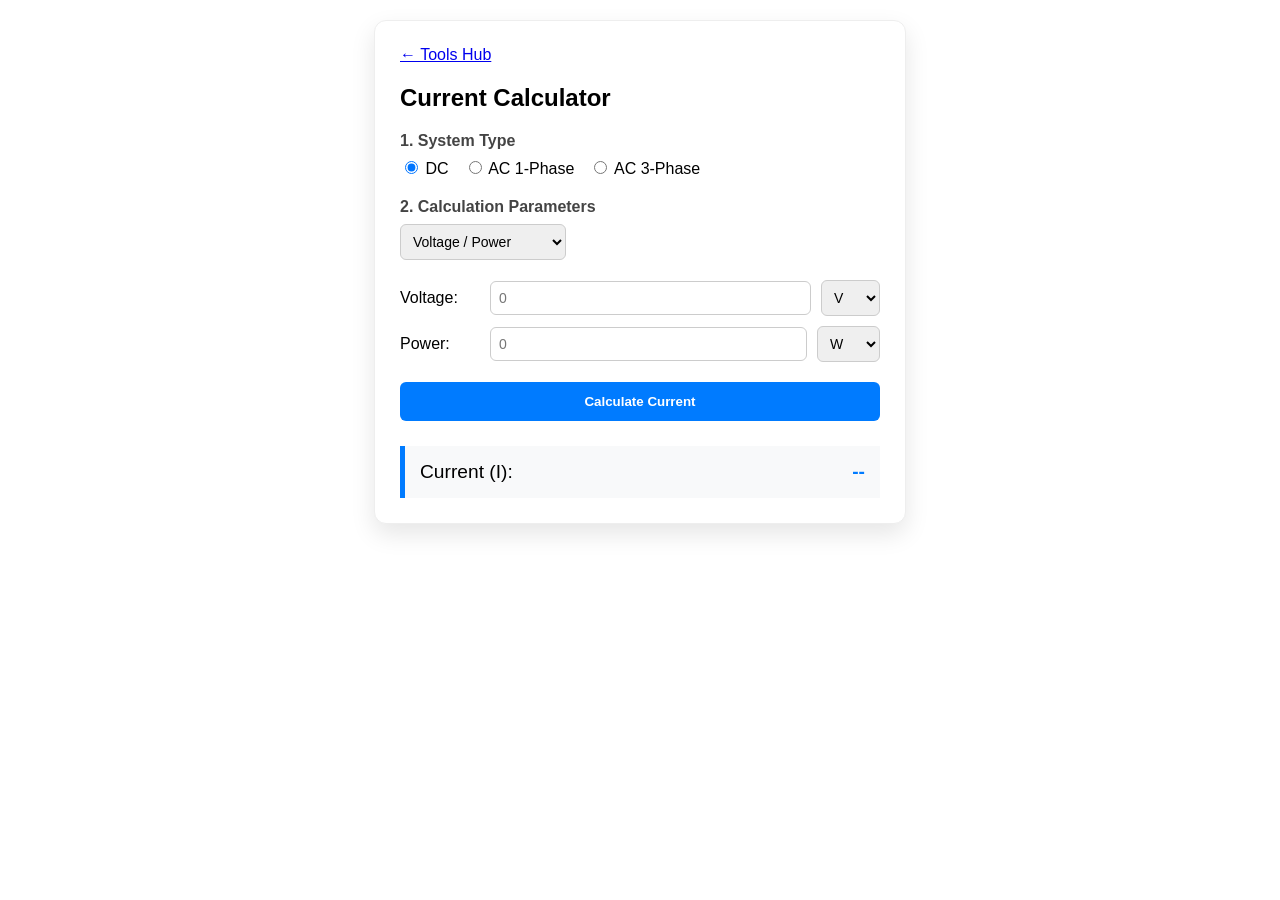
==== pages/Calculation of Current.html @ c71af6c5 "add features" ====
<!DOCTYPE html>
<html lang="en">
<head>
  <meta charset="UTF-8">
  <meta name="viewport" content="width=device-width, initial-scale=1.0">
  <title>Electrical Current Calculator</title>
  <link rel="stylesheet" href="../assets/css/style.css">
</head>
<body>
  <div id="calculator-app">
    <a href="../index.html" class="back-link">← Tools Hub</a>
    <h2>Current Calculator</h2>
    
    <section class="config-section">
      <label class="section-title">1. System Type</label>
      <div class="radio-group">
        <label><input type="radio" name="system" value="dc" checked> DC</label>
        <label><input type="radio" name="system" value="ac1"> AC 1-Phase</label>
        <label><input type="radio" name="system" value="ac3"> AC 3-Phase</label>
      </div>
    </section>

  <section class="config-section">
    <label class="section-title">2. Calculation Parameters</label>
    <select id="param-selector"></select>
  </section>

  <section id="input-fields" class="config-section">
    </section>
    
  <section id="pf-container" class="config-section" style="display:none;">
    <label class="section-title">3. Phase Factor / Angle</label>
    <div class="input-row">
    <select id="pf-type">
      <option value="cos">cos φ (PF)</option>
      <option value="sin">sin φ</option>
      <option value="tan">tan φ</option>
      <option value="rad">φ (rad)</option>
      <option value="deg">φ (°)</option>
    </select>
    <input type="number" id="pf-value" value="0.85" step="0.01">
    </div>
  </section>

  <button id="calc-btn">Calculate Current</button>

  <div class="result-box">
    <span>Current (I):</span>
    <span id="current-output">--</span>
  </div>
  </div>

  <script src="../assets/js/calculate_current.js"></script>
</body>
</html>
---- assets/css/style.css ----
/* Small additions to handle the layout of the link cards */
    .card-container {
      display: flex;
      flex-direction: column;
      gap: 15px;
      margin-top: 20px;
    }
    .nav-card {
      display: block;
      text-decoration: none;
      color: inherit;
      transition: transform 0.2s;
    }
    .nav-card:hover {
      transform: scale(1.02);
    }
    .nav-card .result-box {
      cursor: pointer;
      margin-top: 0; /* Override the margin-top from style.css */
      border-left: 5px solid #007bff;
    }
    .description {
      font-size: 0.9rem;
      color: #666;
      margin-top: 5px;
      display: block;
    }

/* Styling for main calculator */
#calculator-app {
    font-family: 'Segoe UI', Tahoma, Geneva, Verdana, sans-serif;
    max-width: 480px;
    margin: 20px auto;
    padding: 25px;
    background: #ffffff;
    border-radius: 12px;
    box-shadow: 0 10px 25px rgba(0,0,0,0.1);
    border: 1px solid #eee;
}

.section-title {
    display: block;
    font-weight: 600;
    margin-bottom: 8px;
    color: #444;
}

.config-section {
    margin-bottom: 20px;
}

.radio-group {
    display: flex;
    flex-wrap: wrap;
    gap: 15px;
}

.input-row {
    display: flex;
    align-items: center;
    gap: 10px;
    margin-bottom: 10px;
}

input, select {
    padding: 8px;
    border: 1px solid #ccc;
    border-radius: 6px;
    font-size: 14px;
}

input[type="number"] {
    flex-grow: 1;
}

#calc-btn {
    width: 100%;
    padding: 12px;
    background-color: #007bff;
    color: white;
    border: none;
    border-radius: 6px;
    font-weight: bold;
    cursor: pointer;
    transition: background 0.2s;
}

#calc-btn:hover {
    background-color: #0056b3;
}

.result-box {
    margin-top: 25px;
    padding: 15px;
    background: #f8f9fa;
    border-left: 5px solid #007bff;
    display: flex;
    justify-content: space-between;
    align-items: center;
    font-size: 1.2rem;
}

#current-output {
    font-weight: bold;
    color: #007bff;
}

#reset-btn {
    background-color: #6c757d;
    color: white;
    border: none;
    border-radius: 6px;
    padding: 12px;
    font-weight: bold;
    cursor: pointer;
    transition: background 0.2s;
}

#reset-btn:hover {
    background-color: #5a6268;
}

/* Optional: Animation for the info content */
#info-content {
    animation: fadeIn 0.3s ease-in-out;
}

@keyframes fadeIn {
    from { opacity: 0; transform: translateY(-5px); }
    to { opacity: 1; transform: translateY(0); }
}
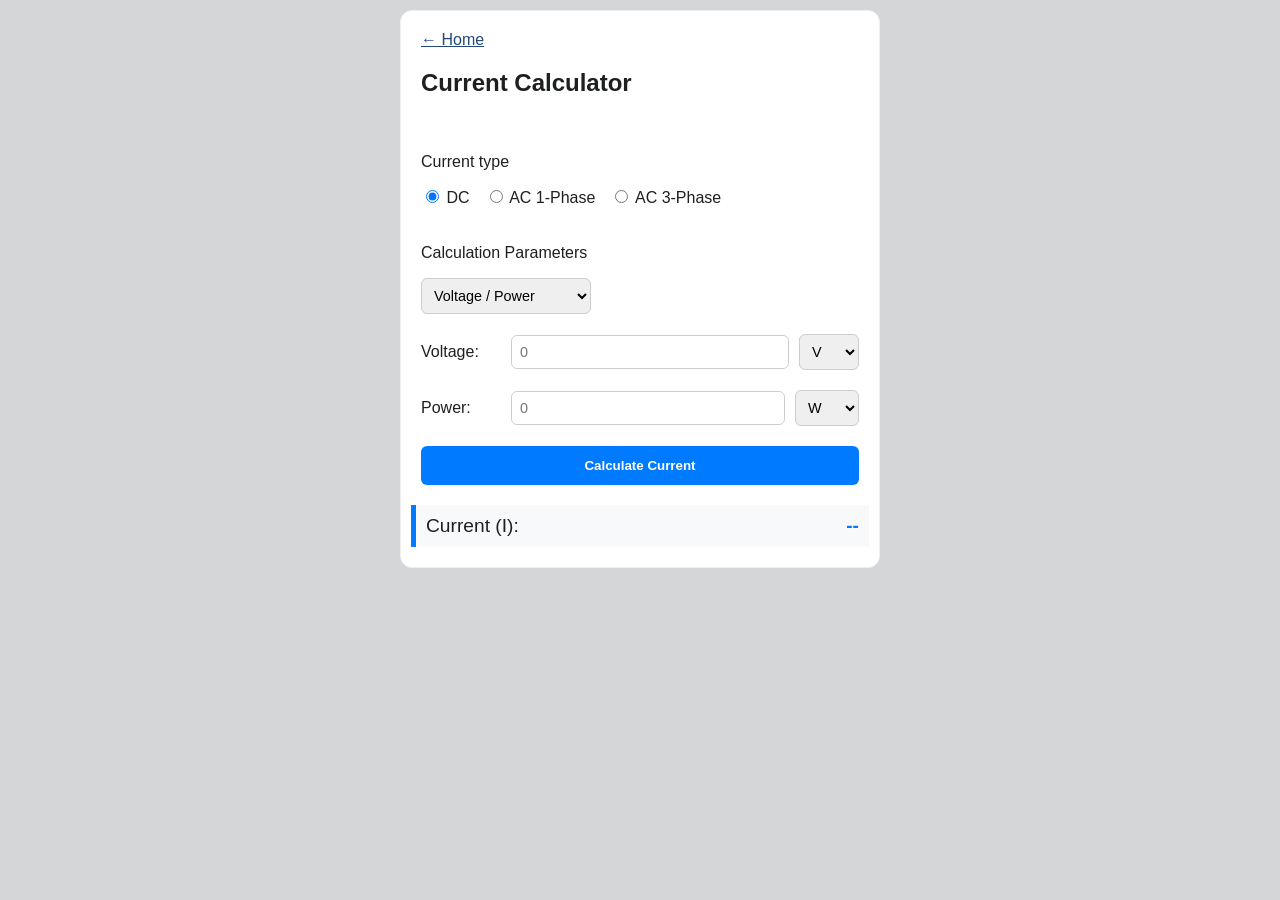
==== commit 2e03d139: "Update css" ====
--- a/pages/Calculation of Current.html
+++ b/pages/Calculation of Current.html
@@ -7,47 +7,50 @@
   <link rel="stylesheet" href="../assets/css/style.css">
 </head>
 <body>
-  <div id="calculator-app">
-    <a href="../index.html" class="back-link">← Tools Hub</a>
-    <h2>Current Calculator</h2>
+  <div class="main-container">
+    <div class="card">
+      <a href="../index.html">← Home</a>
+      <h2>Current Calculator</h2>
+    </div>
     
-    <section class="config-section">
-      <label class="section-title">1. System Type</label>
+    <div class="card">
+      <p>Current type</p>
       <div class="radio-group">
         <label><input type="radio" name="system" value="dc" checked> DC</label>
         <label><input type="radio" name="system" value="ac1"> AC 1-Phase</label>
         <label><input type="radio" name="system" value="ac3"> AC 3-Phase</label>
       </div>
-    </section>
+    </div>
 
-  <section class="config-section">
-    <label class="section-title">2. Calculation Parameters</label>
-    <select id="param-selector"></select>
-  </section>
+    <div class="card">
+      <p>Calculation Parameters</p>
+      <select id="param-selector"></select>
+    </div>
 
-  <section id="input-fields" class="config-section">
-    </section>
-    
-  <section id="pf-container" class="config-section" style="display:none;">
-    <label class="section-title">3. Phase Factor / Angle</label>
-    <div class="input-row">
-    <select id="pf-type">
-      <option value="cos">cos φ (PF)</option>
-      <option value="sin">sin φ</option>
-      <option value="tan">tan φ</option>
-      <option value="rad">φ (rad)</option>
-      <option value="deg">φ (°)</option>
-    </select>
-    <input type="number" id="pf-value" value="0.85" step="0.01">
+    <div id="input-fields">
     </div>
-  </section>
+      
+    <div id="pf-container" class="card" style="display:none;">
+      <p>Phase Factor / Angle</p>
+      <select id="pf-type">
+        <option value="cos">cos φ (PF)</option>
+        <option value="sin">sin φ</option>
+        <option value="tan">tan φ</option>
+        <option value="rad">φ (rad)</option>
+        <option value="deg">φ (°)</option>
+      </select>
+      <input type="number" id="pf-value" value="0.85" step="0.01">
+      
+    </div>
 
-  <button id="calc-btn">Calculate Current</button>
+    <div class="card">
+      <button id="calc-btn">Calculate Current</button>
+    </div>
 
-  <div class="result-box">
-    <span>Current (I):</span>
-    <span id="current-output">--</span>
-  </div>
+    <div class="result-card">
+      <span>Current (I):</span>
+      <span id="current-output" style="color: #007bff; font-weight: bold;">--</span>
+    </div>
   </div>
 
   <script src="../assets/js/calculate_current.js"></script>
--- a/assets/css/style.css
+++ b/assets/css/style.css
@@ -1,52 +1,88 @@
-/* Small additions to handle the layout of the link cards */
-    .card-container {
-      display: flex;
-      flex-direction: column;
-      gap: 15px;
-      margin-top: 20px;
-    }
-    .nav-card {
-      display: block;
-      text-decoration: none;
-      color: inherit;
-      transition: transform 0.2s;
-    }
-    .nav-card:hover {
-      transform: scale(1.02);
-    }
-    .nav-card .result-box {
-      cursor: pointer;
-      margin-top: 0; /* Override the margin-top from style.css */
-      border-left: 5px solid #007bff;
-    }
-    .description {
-      font-size: 0.9rem;
-      color: #666;
-      margin-top: 5px;
-      display: block;
-    }
-
-/* Styling for main calculator */
-#calculator-app {
-    font-family: 'Segoe UI', Tahoma, Geneva, Verdana, sans-serif;
-    max-width: 480px;
-    margin: 20px auto;
-    padding: 25px;
-    background: #ffffff;
-    border-radius: 12px;
-    box-shadow: 0 10px 25px rgba(0,0,0,0.1);
-    border: 1px solid #eee;
+* {
+    box-sizing: border-box;
 }
 
-.section-title {
-    display: block;
-    font-weight: 600;
-    margin-bottom: 8px;
-    color: #444;
+html {
+    font: 1rem / 1.5 sans-serif;
+    font-family: 'Segoe UI', Tahoma, Geneva, Verdana, sans-serif;
+    font-weight: 400;
+    color: #1D1F20;
+    margin: 0;
+    padding: 0;
+    word-wrap: break-word;
+    background-color: #D4D6D8;
+    
+    line-height: 1.15;
 }
 
-.config-section {
-    margin-bottom: 20px;
+b,strong {
+    font-weight: 700;
+}
+
+a {
+    color: #23497B;
+}
+
+a:hover {
+    color: #FF6600;
+}
+
+body {
+    overflow-y: scroll !important
+}
+
+.main-container {
+    width: 100%;
+    max-width: 480px;
+    margin: 10px auto;
+    padding: 10px;
+    background: #ffffff;
+    border: 1px solid #eee;
+    border-radius: 12px;
+}
+
+.card-container {
+    display: flex;
+    flex-direction: column;
+    gap: 15px;
+}
+
+.card{
+    padding: 10px;
+}
+
+.result-card {
+    padding: 10px;
+    margin: 10px 0;
+    background: #f8f9fa;
+    border-left: 5px solid #007bff;
+    display: flex;
+    justify-content: space-between;
+    align-items: center;
+    font-size: 1.2rem;
+}
+
+.nav-card {
+    display: block;    
+    text-decoration: none;
+    transition: transform 0.2s;
+}
+.nav-card:hover {
+    transform: scale(1.02);
+}
+.nav-card .card {
+    cursor: pointer;
+    border-left: 5px solid #007bff;
+    font-size: 1.2rem;
+}
+.nav-card .card:hover {
+    border-left: 5px solid #FF6600;
+}
+
+.description {
+    font-size: 0.9rem;
+    color: #666;
+    margin: 5px 0;
 }
 
 .radio-group {
@@ -57,20 +93,21 @@
 
 .input-row {
     display: flex;
+    padding: 10px;
     align-items: center;
     gap: 10px;
-    margin-bottom: 10px;
 }
 
 input, select {
     padding: 8px;
     border: 1px solid #ccc;
     border-radius: 6px;
-    font-size: 14px;
+    font-size: 0.9rem;
 }
 
 input[type="number"] {
     flex-grow: 1;
+    min-width: 50px;
 }
 
 #calc-btn {
@@ -89,22 +126,6 @@
     background-color: #0056b3;
 }
 
-.result-box {
-    margin-top: 25px;
-    padding: 15px;
-    background: #f8f9fa;
-    border-left: 5px solid #007bff;
-    display: flex;
-    justify-content: space-between;
-    align-items: center;
-    font-size: 1.2rem;
-}
-
-#current-output {
-    font-weight: bold;
-    color: #007bff;
-}
-
 #reset-btn {
     background-color: #6c757d;
     color: white;
@@ -120,7 +141,6 @@
     background-color: #5a6268;
 }
 
-/* Optional: Animation for the info content */
 #info-content {
     animation: fadeIn 0.3s ease-in-out;
 }
@@ -128,4 +148,4 @@
 @keyframes fadeIn {
     from { opacity: 0; transform: translateY(-5px); }
     to { opacity: 1; transform: translateY(0); }
-}+}
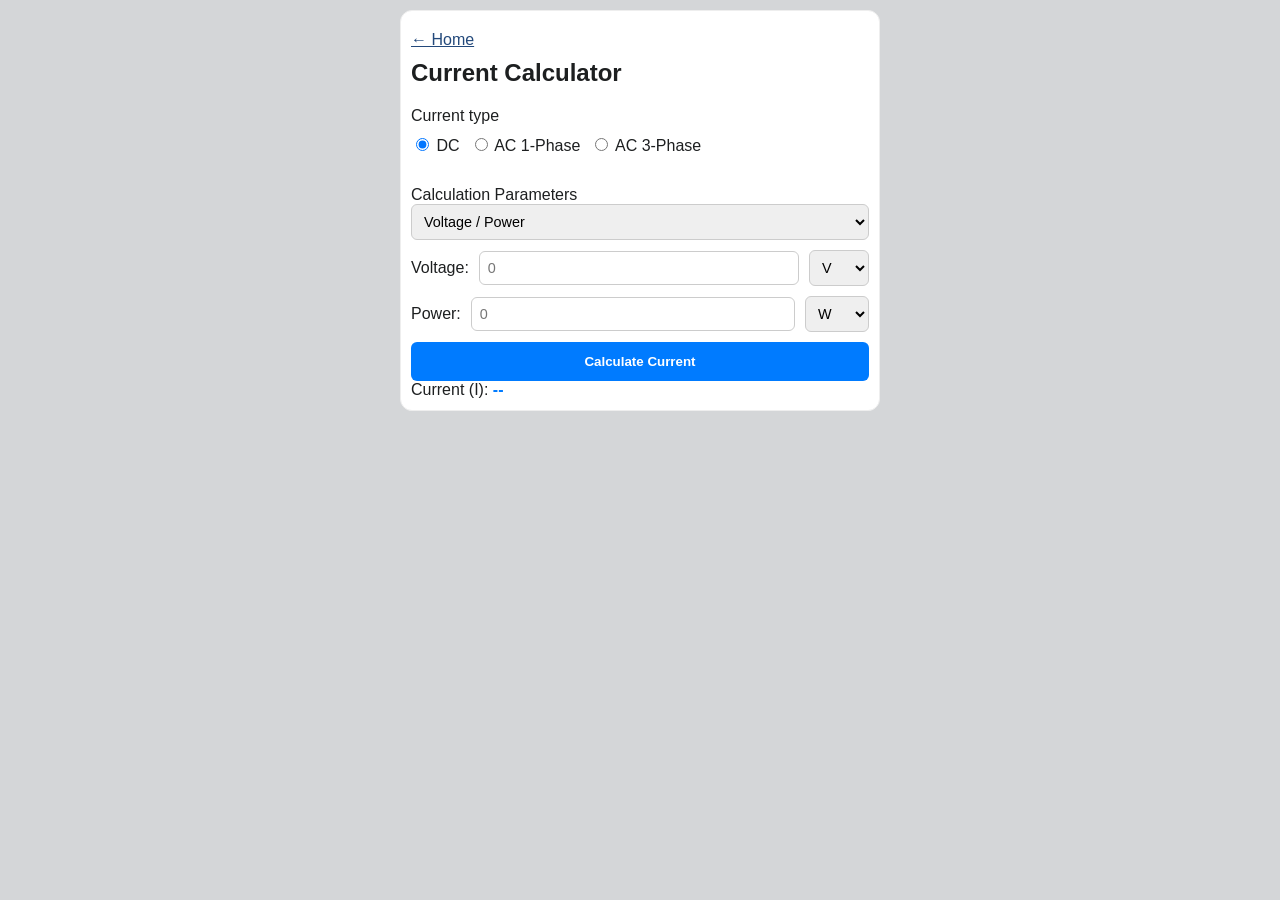
==== commit 36250c78: "Fix Current Calculation Improve css and responsiveness (vbox & hbox) Change label tag to span tag" ====
--- a/pages/Calculation of Current.html
+++ b/pages/Calculation of Current.html
@@ -7,40 +7,40 @@
   <link rel="stylesheet" href="../assets/css/style.css">
 </head>
 <body>
-  <div class="main-container">
-    <div class="card">
+  <div class="main-box">
+    <div class="vbox">
       <a href="../index.html">← Home</a>
       <h2>Current Calculator</h2>
     </div>
     
-    <div class="card">
+    <div class="vbox">
       <p>Current type</p>
-      <div class="radio-group">
+      <div class="hbox">
         <label><input type="radio" name="system" value="dc" checked> DC</label>
         <label><input type="radio" name="system" value="ac1"> AC 1-Phase</label>
         <label><input type="radio" name="system" value="ac3"> AC 3-Phase</label>
       </div>
     </div>
 
-    <div class="card">
+    <div class="vbox">
       <p>Calculation Parameters</p>
       <select id="param-selector"></select>
     </div>
 
-    <div id="input-fields">
-    </div>
+    <div id="input-fields"></div>
       
-    <div id="pf-container" class="card" style="display:none;">
+    <div id="pf-container" class="vbox" style="display:none;">
       <p>Phase Factor / Angle</p>
-      <select id="pf-type">
-        <option value="cos">cos φ (PF)</option>
-        <option value="sin">sin φ</option>
-        <option value="tan">tan φ</option>
-        <option value="rad">φ (rad)</option>
-        <option value="deg">φ (°)</option>
-      </select>
-      <input type="number" id="pf-value" value="0.85" step="0.01">
-      
+      <div class="hbox">
+        <select id="pf-type">
+          <option value="cos">cos φ (PF)</option>
+          <option value="sin">sin φ</option>
+          <option value="tan">tan φ</option>
+          <option value="rad">φ (rad)</option>
+          <option value="deg">φ (°)</option>
+        </select>
+        <input type="number" id="pf-value" value="0.85" step="0.01">      
+      </div>
     </div>
 
     <div class="card">
--- a/assets/css/style.css
+++ b/assets/css/style.css
@@ -15,7 +15,7 @@
     line-height: 1.15;
 }
 
-b,strong {
+b, strong {
     font-weight: 700;
 }
 
@@ -31,7 +31,11 @@
     overflow-y: scroll !important
 }
 
-.main-container {
+h2, p {
+    margin-block: 10px 0;
+}
+
+.main-box {
     width: 100%;
     max-width: 480px;
     margin: 10px auto;
@@ -41,41 +45,36 @@
     border-radius: 12px;
 }
 
-.card-container {
+.vbox {
     display: flex;
     flex-direction: column;
-    gap: 15px;
+    margin: 10px 0px;
 }
 
-.card{
-    padding: 10px;
+.hbox {
+    display: flex;
+    flex-direction: row;
+    /*justify-content: space-between;  Horizontally */
+    align-items: center; /* Vertically */
+    margin: 10px 0px;
+    gap: 10px;
 }
 
-.result-card {
-    padding: 10px;
-    margin: 10px 0;
-    background: #f8f9fa;
-    border-left: 5px solid #007bff;
-    display: flex;
-    justify-content: space-between;
-    align-items: center;
-    font-size: 1.2rem;
-}
-
-.nav-card {
+.nav-box {
     display: block;    
     text-decoration: none;
     transition: transform 0.2s;
 }
-.nav-card:hover {
+.nav-box:hover {
     transform: scale(1.02);
 }
-.nav-card .card {
+.nav-box .vbox {
     cursor: pointer;
     border-left: 5px solid #007bff;
     font-size: 1.2rem;
+    padding: 10px;
 }
-.nav-card .card:hover {
+.nav-box .vbox:hover {
     border-left: 5px solid #FF6600;
 }
 
@@ -83,19 +82,6 @@
     font-size: 0.9rem;
     color: #666;
     margin: 5px 0;
-}
-
-.radio-group {
-    display: flex;
-    flex-wrap: wrap;
-    gap: 15px;
-}
-
-.input-row {
-    display: flex;
-    padding: 10px;
-    align-items: center;
-    gap: 10px;
 }
 
 input, select {
@@ -107,7 +93,7 @@
 
 input[type="number"] {
     flex-grow: 1;
-    min-width: 50px;
+    min-width: 80px;
 }
 
 #calc-btn {
@@ -119,11 +105,6 @@
     border-radius: 6px;
     font-weight: bold;
     cursor: pointer;
-    transition: background 0.2s;
-}
-
-#calc-btn:hover {
-    background-color: #0056b3;
 }
 
 #reset-btn {
@@ -134,18 +115,4 @@
     padding: 12px;
     font-weight: bold;
     cursor: pointer;
-    transition: background 0.2s;
 }
-
-#reset-btn:hover {
-    background-color: #5a6268;
-}
-
-#info-content {
-    animation: fadeIn 0.3s ease-in-out;
-}
-
-@keyframes fadeIn {
-    from { opacity: 0; transform: translateY(-5px); }
-    to { opacity: 1; transform: translateY(0); }
-}
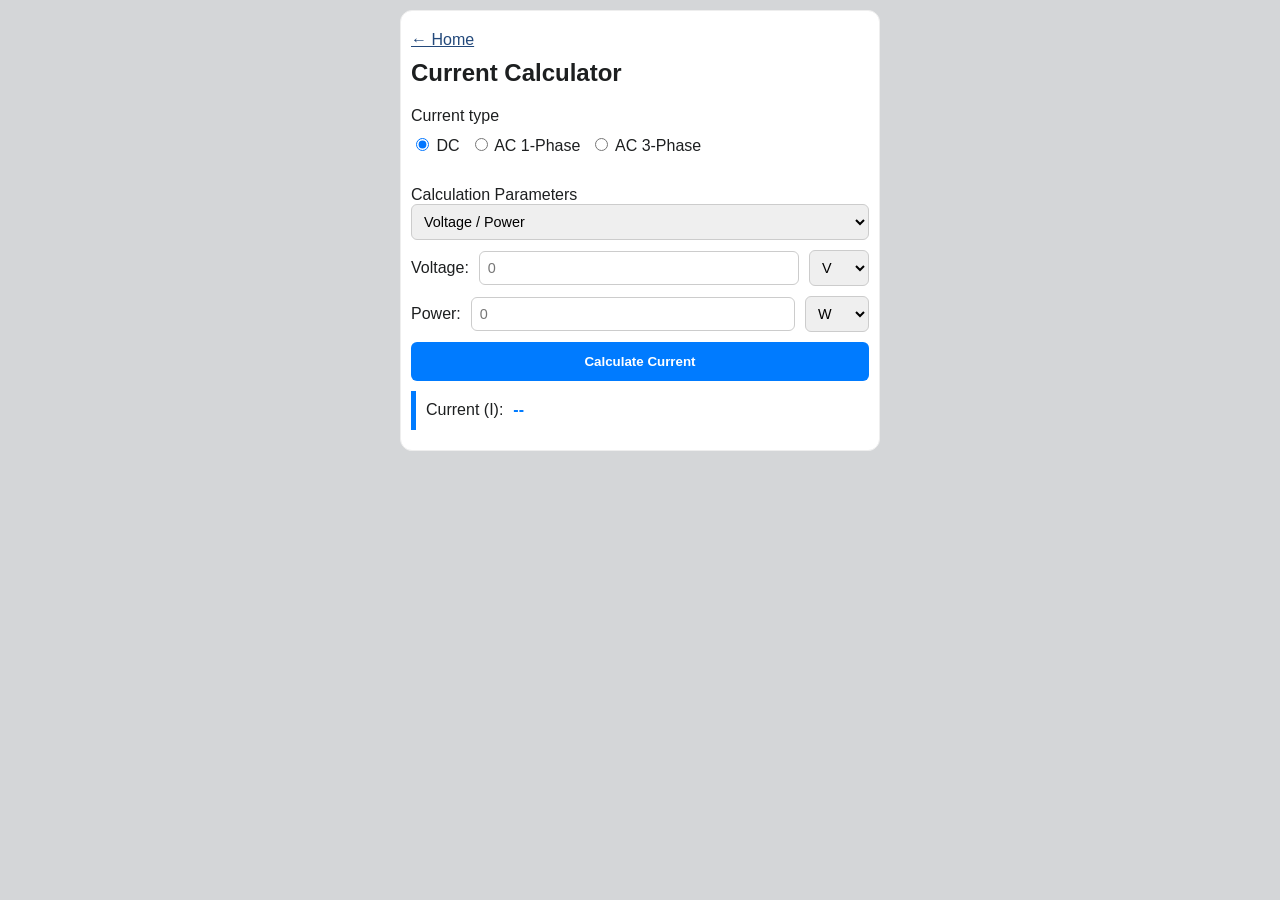
==== commit 86136d88: "Add Pneumatic Fittings and PVC Pipes" ====
--- a/pages/Calculation of Current.html
+++ b/pages/Calculation of Current.html
@@ -47,7 +47,7 @@
       <button id="calc-btn">Calculate Current</button>
     </div>
 
-    <div class="result-card">
+    <div class="hbox" style="border-left: 5px solid #007bff; padding: 10px;">
       <span>Current (I):</span>
       <span id="current-output" style="color: #007bff; font-weight: bold;">--</span>
     </div>
--- a/assets/css/style.css
+++ b/assets/css/style.css
@@ -33,6 +33,12 @@
 
 h2, p {
     margin-block: 10px 0;
+}
+
+table, th, td {
+    border: 1px solid black;
+    padding: 2px;
+    border-collapse: collapse;
 }
 
 .main-box {
